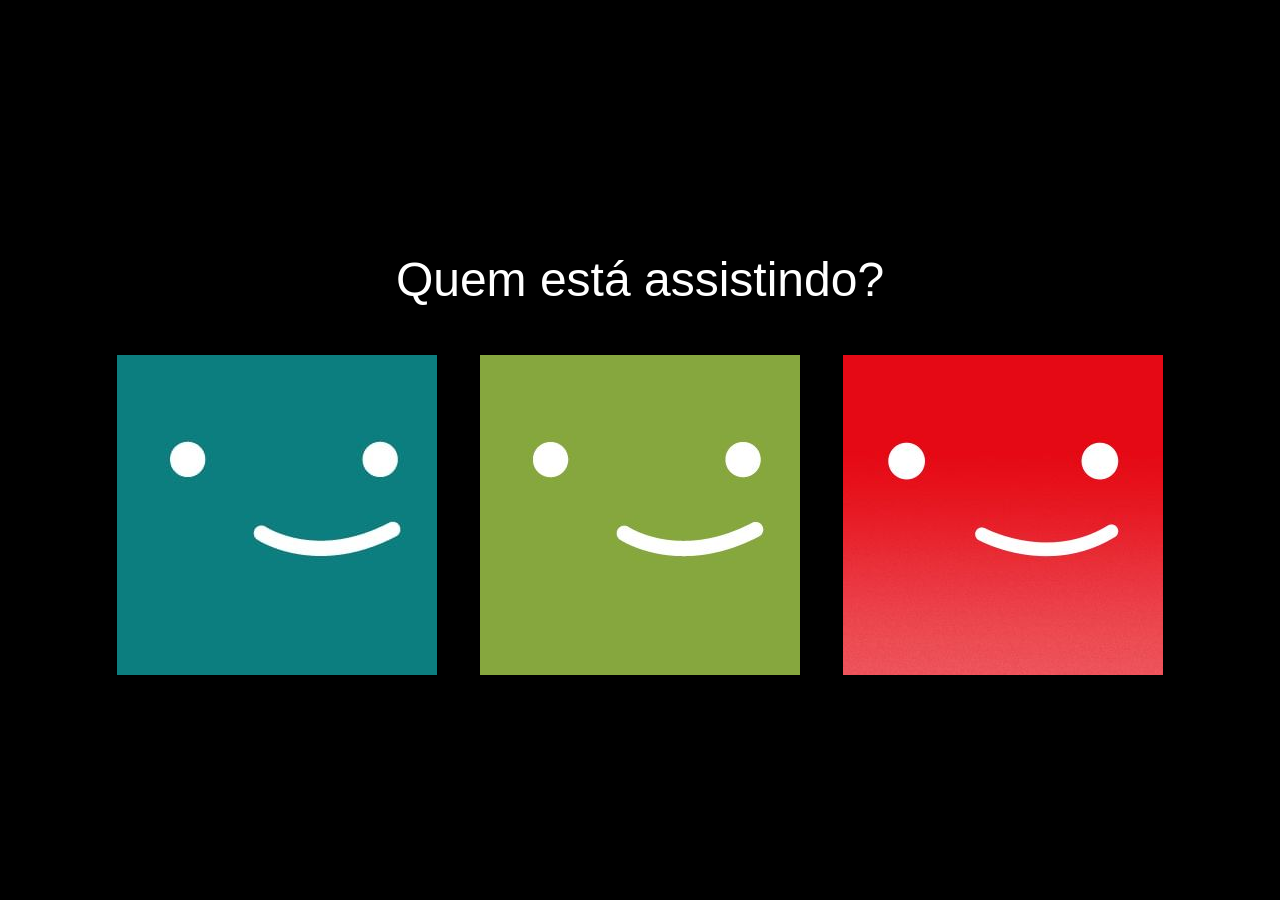
==== index.html @ a8f733e5 "Posicionando elementos." ====
<!DOCTYPE html>
<html lang="pt-br">
    <head>
        <meta charset="UTF-8">
        <meta name="viewport" content="width=device-width, initial-scale=1.0">
        <title>Netflix</title>
        <link rel="stylesheet" href="css/styles.css">
    </head>
    <body>
        <main>
            <h1>Quem está assistindo?</h1>
            <ul class="perfis">
                <li class="perfil">
                    <img src="assets/images/perfil-1.jpg" alt="Perfil 1">
                    <p>Perfil 1</p>
                </li>
                <li class="perfil">
                    <img src="assets/images/perfil-2.jpg" alt="Perfil 2">
                    <p>Perfil 2</p>
                </li>
                <li class="perfil">
                    <img src="assets/images/perfil-3.jpg" alt="Perfil 3">
                    <p>Perfil 3</p>
                </li>
            </ul>
        </main>
    </body>
</html>
---- css/styles.css ----
@font-face {
    font-family: 'BebasNeue'; /* O nome que você vai usar no código */
    src: url('../assets/fonts/BebasNeue-Regular.ttf') format('truetype');
    font-weight: normal;
    font-style: normal;
}

* {
    margin: 0;
    padding: 0;
}

body {
    font-family: 'MinhaFonteCustomizada', sans-serif;
    background-color: #000000;
}

main {
    display: grid;
    align-content: center;
    height: 100vh;
    text-align: center;
}

h1 {
    color: #FFFFFF;
    font-size: 3em;
    margin: 1em 0;
    font-weight: 500;
}

.perfis {
    display: flex;
    justify-content: center;
    list-style: none;
    gap: 2.7em;
}
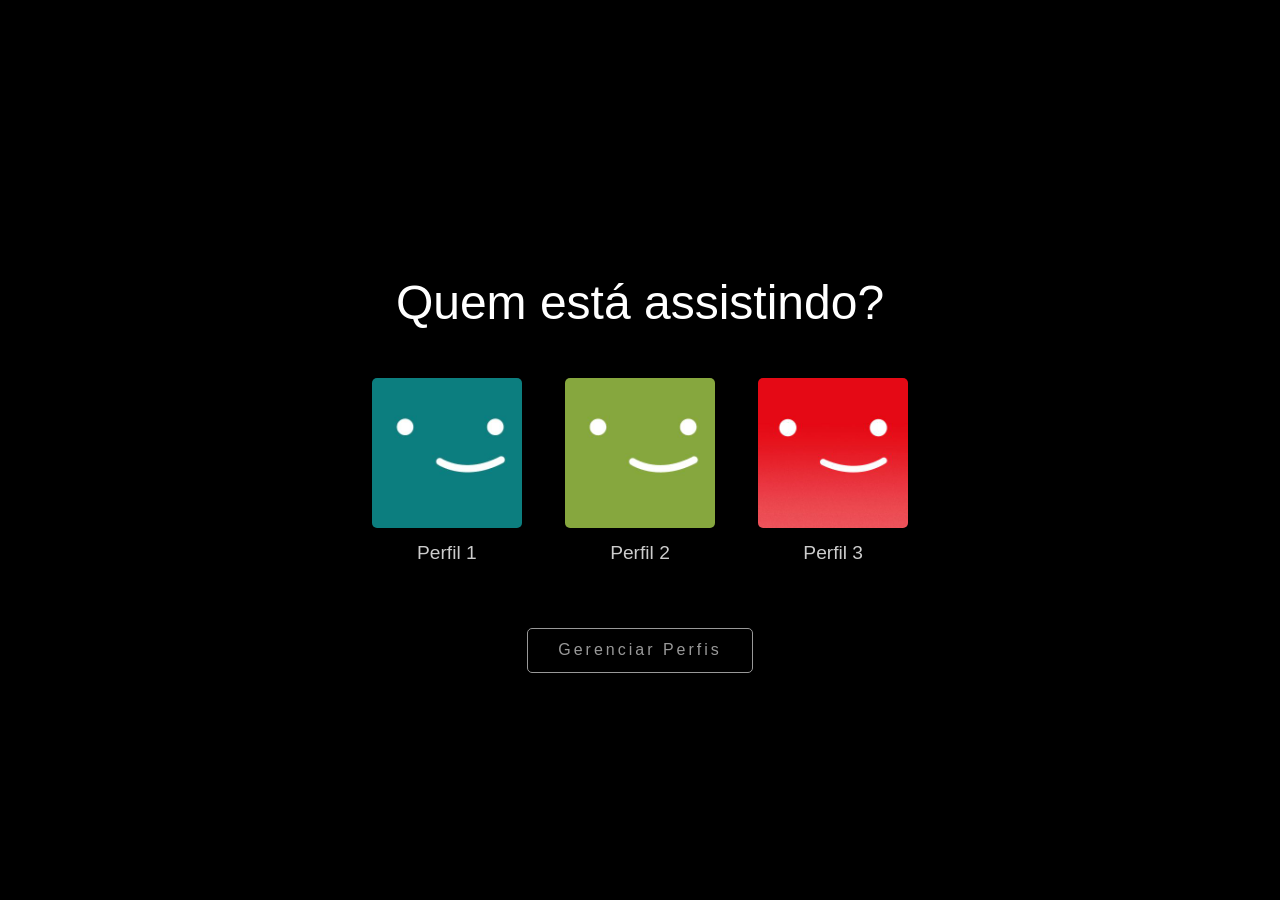
==== commit 6ea93654: "Estilizando o botão de perfis." ====
--- a/index.html
+++ b/index.html
@@ -23,6 +23,10 @@
                     <p>Perfil 3</p>
                 </li>
             </ul>
+
+            <div class="divisao-botao">
+                <a href="#" class="botao">Gerenciar Perfis</a>
+            </div>
         </main>
     </body>
 </html>
--- a/css/styles.css
+++ b/css/styles.css
@@ -29,9 +29,47 @@
     font-weight: 500;
 }
 
+p {
+    color: #FFFFFF;
+    font-size: 1.2em;
+    margin-top: 0.5em;
+    opacity: 0.8;
+}
+
 .perfis {
     display: flex;
     justify-content: center;
     list-style: none;
     gap: 2.7em;
+}
+
+img {
+    width: 150px;
+    height: 150px;
+    border-radius: 5px;
+    transition: transform 0.3s ease;
+}
+
+.divisao-botao {
+    display: flex;
+    justify-content: center;
+}
+
+.botao {
+    margin-top: 4em;
+    padding: 0.8em 1.9em;
+    background-color: #000000;
+    border: 1px solid #FFFFFF;
+    color: #FFFFFF;
+    text-decoration: none;
+    border-radius: 5px;
+    transition: background-color 0.3s ease;
+    opacity: 0.6;
+    letter-spacing: 3px;
+}
+
+.botao:hover {
+    border-color: #FFFFFF;
+    color: #FFFFFF;
+    opacity: 1;
 }
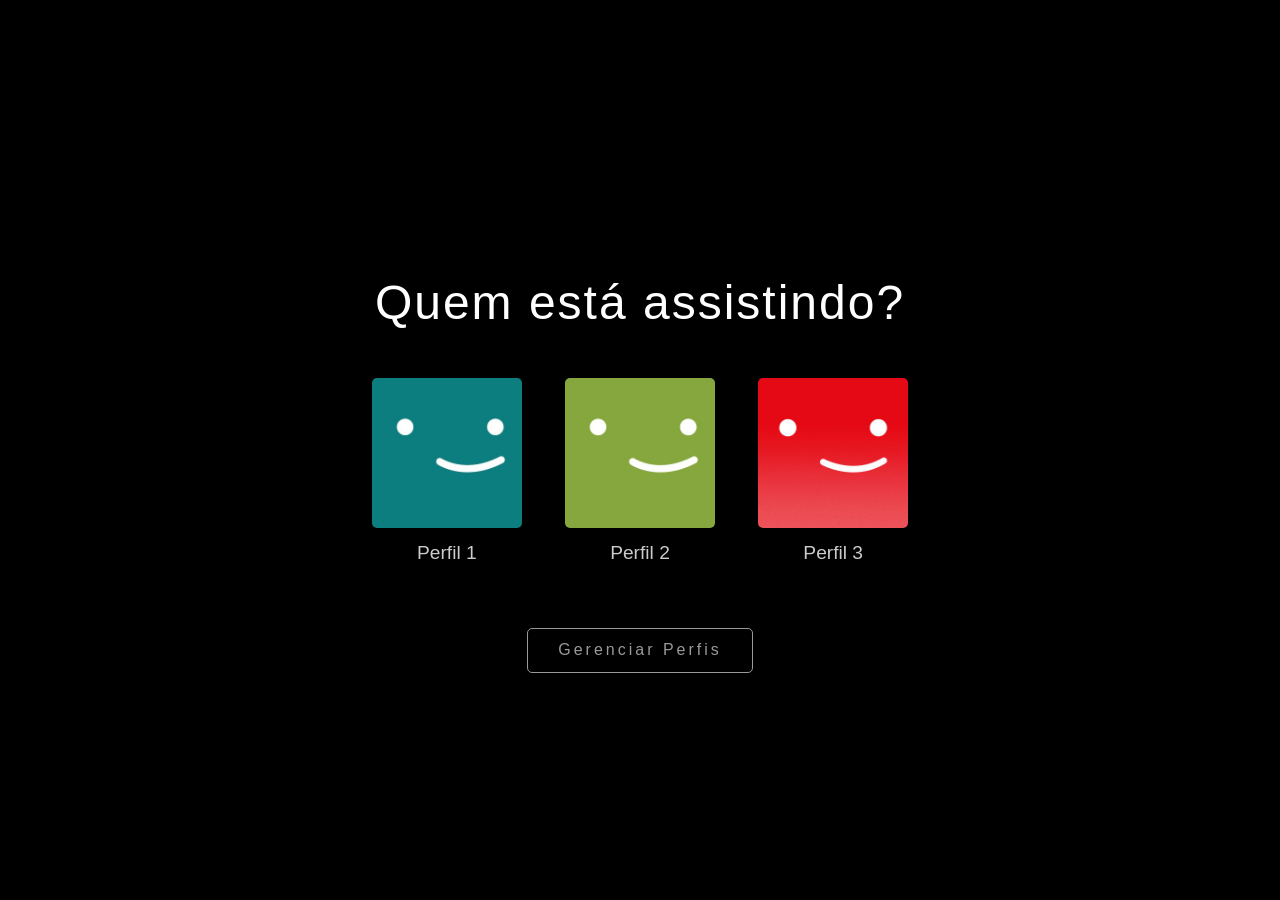
==== commit b29859f0: "Adicionando o ícone da NetFlix" ====
--- a/index.html
+++ b/index.html
@@ -5,6 +5,7 @@
         <meta name="viewport" content="width=device-width, initial-scale=1.0">
         <title>Netflix</title>
         <link rel="stylesheet" href="css/styles.css">
+        <link rel="icon" href="assets/images/logo.png" type="image/x-icon">
     </head>
     <body>
         <main>
--- a/css/styles.css
+++ b/css/styles.css
@@ -27,6 +27,7 @@
     font-size: 3em;
     margin: 1em 0;
     font-weight: 500;
+    letter-spacing: 2px;
 }
 
 p {
@@ -43,11 +44,21 @@
     gap: 2.7em;
 }
 
+ 
+.perfil:hover p {
+    color: #FFFFFF;
+    cursor: pointer;
+}
+
 img {
-    width: 150px;
+    width: 100%;
     height: 150px;
     border-radius: 5px;
-    transition: transform 0.3s ease;
+}
+
+img:hover {
+    border: 3px solid #FFFFFF;
+    cursor: pointer;
 }
 
 .divisao-botao {
@@ -63,7 +74,6 @@
     color: #FFFFFF;
     text-decoration: none;
     border-radius: 5px;
-    transition: background-color 0.3s ease;
     opacity: 0.6;
     letter-spacing: 3px;
 }
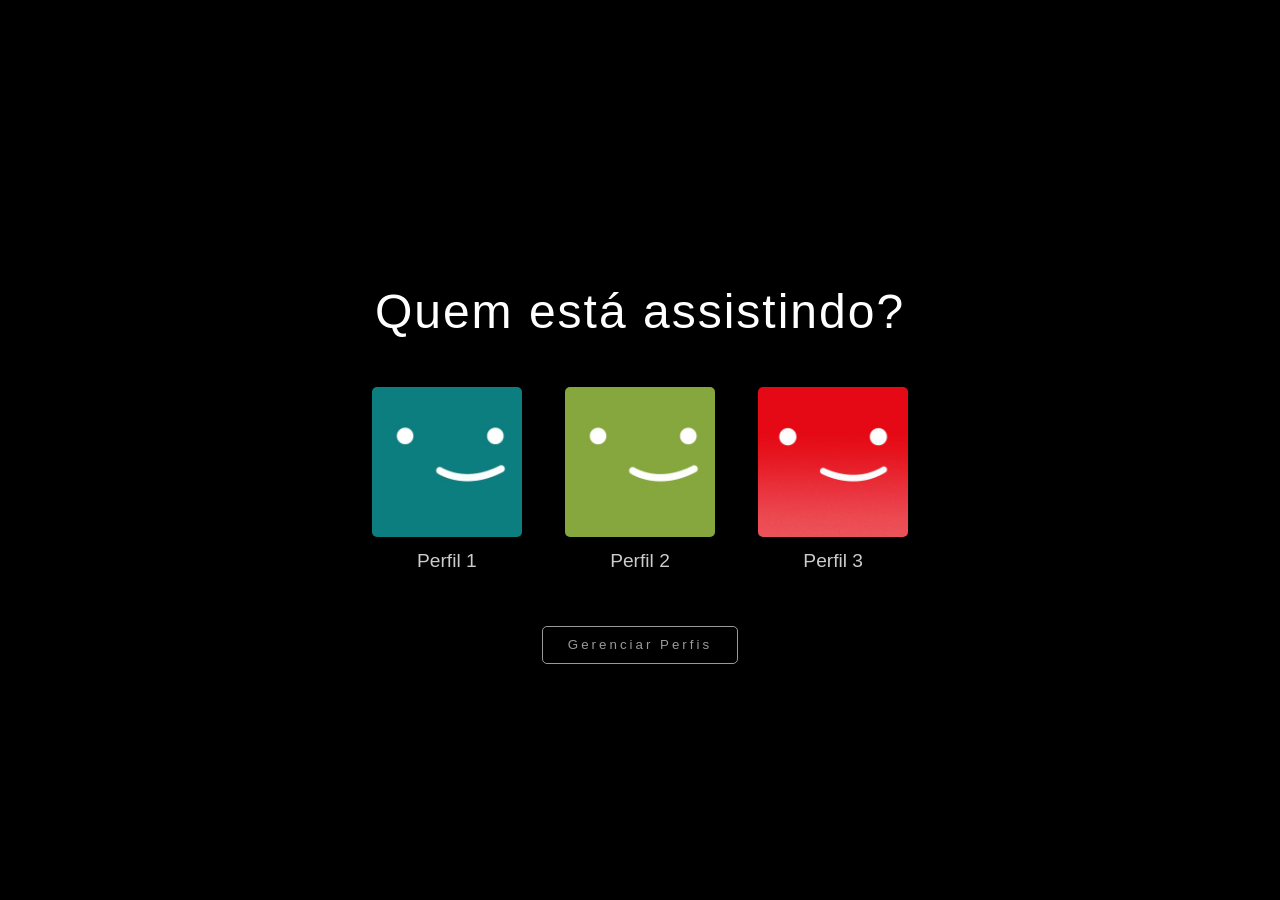
==== commit 0548c8c5: "Deixando o html mais semantico de acordo com a IA" ====
--- a/index.html
+++ b/index.html
@@ -9,25 +9,29 @@
     </head>
     <body>
         <main>
-            <h1>Quem está assistindo?</h1>
-            <ul class="perfis">
-                <li class="perfil">
-                    <img src="assets/images/perfil-1.jpg" alt="Perfil 1">
-                    <p>Perfil 1</p>
-                </li>
-                <li class="perfil">
-                    <img src="assets/images/perfil-2.jpg" alt="Perfil 2">
-                    <p>Perfil 2</p>
-                </li>
-                <li class="perfil">
-                    <img src="assets/images/perfil-3.jpg" alt="Perfil 3">
-                    <p>Perfil 3</p>
-                </li>
-            </ul>
+            <header>
+                <h1>Quem está assistindo?</h1>
+            </header>
+            <section class="perfis">
+                <ul class="perfis-lista">
+                    <li class="perfil">
+                        <img src="assets/images/perfil-1.jpg" alt="Perfil 1">
+                        <p>Perfil 1</p>
+                    </li>
+                    <li class="perfil">
+                        <img src="assets/images/perfil-2.jpg" alt="Perfil 2">
+                        <p>Perfil 2</p>
+                    </li>
+                    <li class="perfil">
+                        <img src="assets/images/perfil-3.jpg" alt="Perfil 3">
+                        <p>Perfil 3</p>
+                    </li>
+                </ul>
+            </section>
 
-            <div class="divisao-botao">
-                <a href="#" class="botao">Gerenciar Perfis</a>
-            </div>
+            <footer class="divisao-botao">
+                <button class="botao">Gerenciar Perfis</button>
+            </footer>
         </main>
     </body>
 </html>
--- a/css/styles.css
+++ b/css/styles.css
@@ -37,7 +37,7 @@
     opacity: 0.8;
 }
 
-.perfis {
+.perfis-lista {
     display: flex;
     justify-content: center;
     list-style: none;
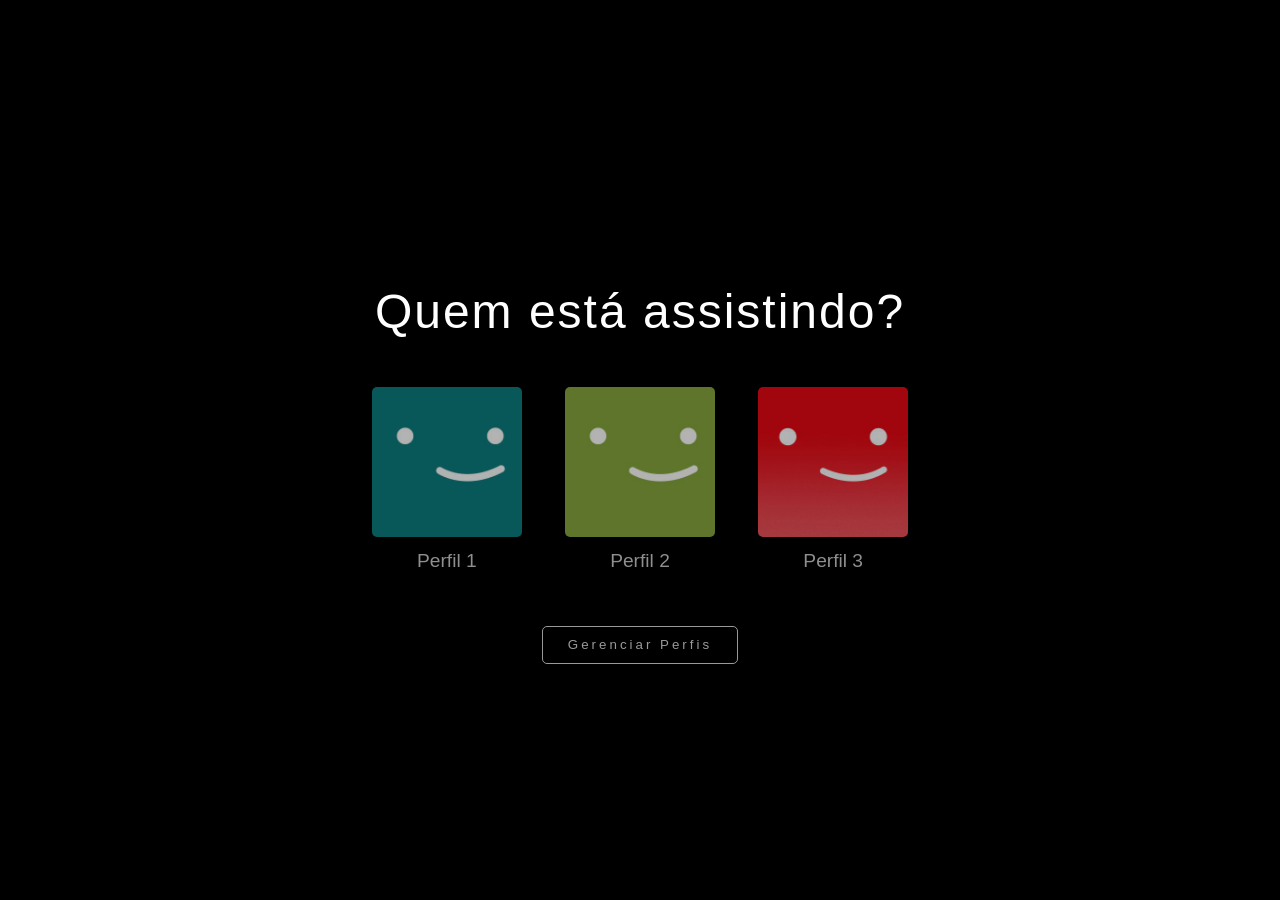
==== commit f6a70a35: "Alterando transições" ====
--- a/index.html
+++ b/index.html
@@ -15,15 +15,15 @@
             <section class="perfis">
                 <ul class="perfis-lista">
                     <li class="perfil">
-                        <img src="assets/images/perfil-1.jpg" alt="Perfil 1">
+                        <img src="assets/images/perfil-1.jpg" alt="Perfil do primeiro usuário">
                         <p>Perfil 1</p>
                     </li>
                     <li class="perfil">
-                        <img src="assets/images/perfil-2.jpg" alt="Perfil 2">
+                        <img src="assets/images/perfil-2.jpg" alt="Perfil do segundo usuário">
                         <p>Perfil 2</p>
                     </li>
                     <li class="perfil">
-                        <img src="assets/images/perfil-3.jpg" alt="Perfil 3">
+                        <img src="assets/images/perfil-3.jpg" alt="Perfil do terceiro usuário">
                         <p>Perfil 3</p>
                     </li>
                 </ul>
--- a/css/styles.css
+++ b/css/styles.css
@@ -44,10 +44,14 @@
     gap: 2.7em;
 }
 
- 
-.perfil:hover p {
-    color: #FFFFFF;
+.perfil {
+    opacity: 0.7;
+}
+
+.perfil:hover {
+    opacity: 1;
     cursor: pointer;
+    font-weight: bold;
 }
 
 img {
@@ -82,4 +86,5 @@
     border-color: #FFFFFF;
     color: #FFFFFF;
     opacity: 1;
+    cursor: pointer;
 }
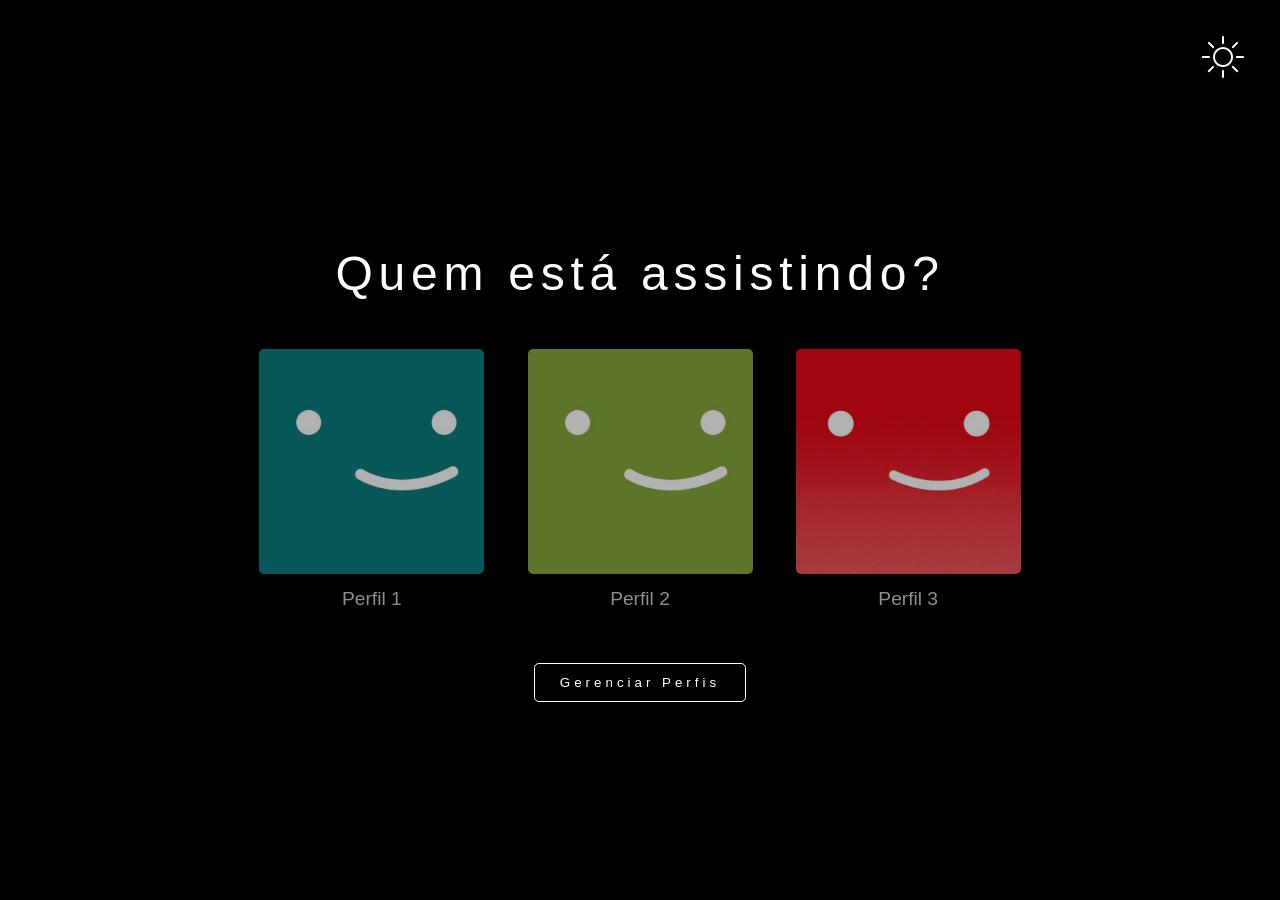
==== commit 022bc557: "Adicionando tema claro." ====
--- a/index.html
+++ b/index.html
@@ -5,12 +5,14 @@
         <meta name="viewport" content="width=device-width, initial-scale=1.0">
         <title>Netflix</title>
         <link rel="stylesheet" href="css/styles.css">
+        <link rel="stylesheet" href="css/tema-claro.css">
         <link rel="icon" href="assets/images/logo.png" type="image/x-icon">
     </head>
     <body>
         <main>
             <header>
                 <h1>Quem está assistindo?</h1>
+                <img id="botaoAlterarTema" src="assets/images/tema-claro.png" alt="Alterar Tema">
             </header>
             <section class="perfis">
                 <ul class="perfis-lista">
@@ -33,5 +35,6 @@
                 <button class="botao">Gerenciar Perfis</button>
             </footer>
         </main>
+        <script src="javaScript/tema.js"></script>
     </body>
 </html>
--- a/css/styles.css
+++ b/css/styles.css
@@ -16,10 +16,21 @@
 }
 
 main {
-    display: grid;
     align-content: center;
     height: 100vh;
     text-align: center;
+}
+
+header {
+    display: flex;
+    justify-content: center;
+}
+
+#botaoAlterarTema {
+    position: absolute;
+    right: 2em;
+    top: 2em;
+    border: none;
 }
 
 h1 {
@@ -27,7 +38,7 @@
     font-size: 3em;
     margin: 1em 0;
     font-weight: 500;
-    letter-spacing: 2px;
+    letter-spacing: 0.12em;
 }
 
 p {
@@ -54,9 +65,9 @@
     font-weight: bold;
 }
 
-img {
+.perfil img {
     width: 100%;
-    height: 150px;
+    height: 25vh;
     border-radius: 5px;
 }
 
@@ -74,12 +85,12 @@
     margin-top: 4em;
     padding: 0.8em 1.9em;
     background-color: #000000;
-    border: 1px solid #FFFFFF;
+    border: 0.08rem solid #FFFFFF;
     color: #FFFFFF;
     text-decoration: none;
-    border-radius: 5px;
+    border-radius: 0.3rem;
     opacity: 0.6;
-    letter-spacing: 3px;
+    letter-spacing: 0.30em;
 }
 
 .botao:hover {
@@ -87,4 +98,77 @@
     color: #FFFFFF;
     opacity: 1;
     cursor: pointer;
-}+}
+
+@media (max-width: 600px) {
+    #botaoAlterarTema {
+        order: -1;
+        height: 10vh;
+        margin: 1em 0;
+        top: 0.4em;
+    }
+
+    header {
+        padding: 2em;
+    }
+
+    h1 {
+        font-size: 2.3em;
+        letter-spacing: 0.12em;
+        margin: 2em 0.2em;
+    }
+
+    .perfis-lista {
+        flex-direction: column;
+        align-items: center;
+    }
+
+    img {
+        height: 26vh;
+    }
+
+    .botao {
+        margin: 3em 0;
+        padding: 0.8em 1.4em;
+        font-size: 1em;
+    }
+}
+
+@media (max-width: 400px) {
+    header {
+        flex-direction: column;
+        align-items: center;
+    }
+
+    #botaoAlterarTema {
+        position: relative;
+        right: inherit;
+        top: inherit;
+        order: -1;
+        height: 10vh;
+        margin: 1em 0;
+    }
+
+    h1 {
+        font-size: 1.2em;
+        letter-spacing: 0.12em;
+        margin: 2em 0;
+    }
+
+    .perfis-lista {
+        flex-direction: column;
+        align-items: center;
+    }
+
+    img {
+        height: 18vh;
+    }
+
+    .botao {
+        margin: 3em 0;
+        padding: 0.7em 1.2em;
+        font-size: 0.8em;
+    }
+}
+
+
--- a/css/tema-claro.css
+++ b/css/tema-claro.css
@@ -0,0 +1,21 @@
+.tema-claro {
+    background-color: #FFFFFF;
+}
+
+.tema-claro h1, .tema-claro p {
+    color: #000000;
+}
+
+.tema-claro .perfil, .botao {
+    opacity: 1;
+}
+
+.tema-claro .perfil:hover {
+    p {
+        color: yellow;
+    }
+
+    img {
+        border-color: yellow;
+    }
+}
